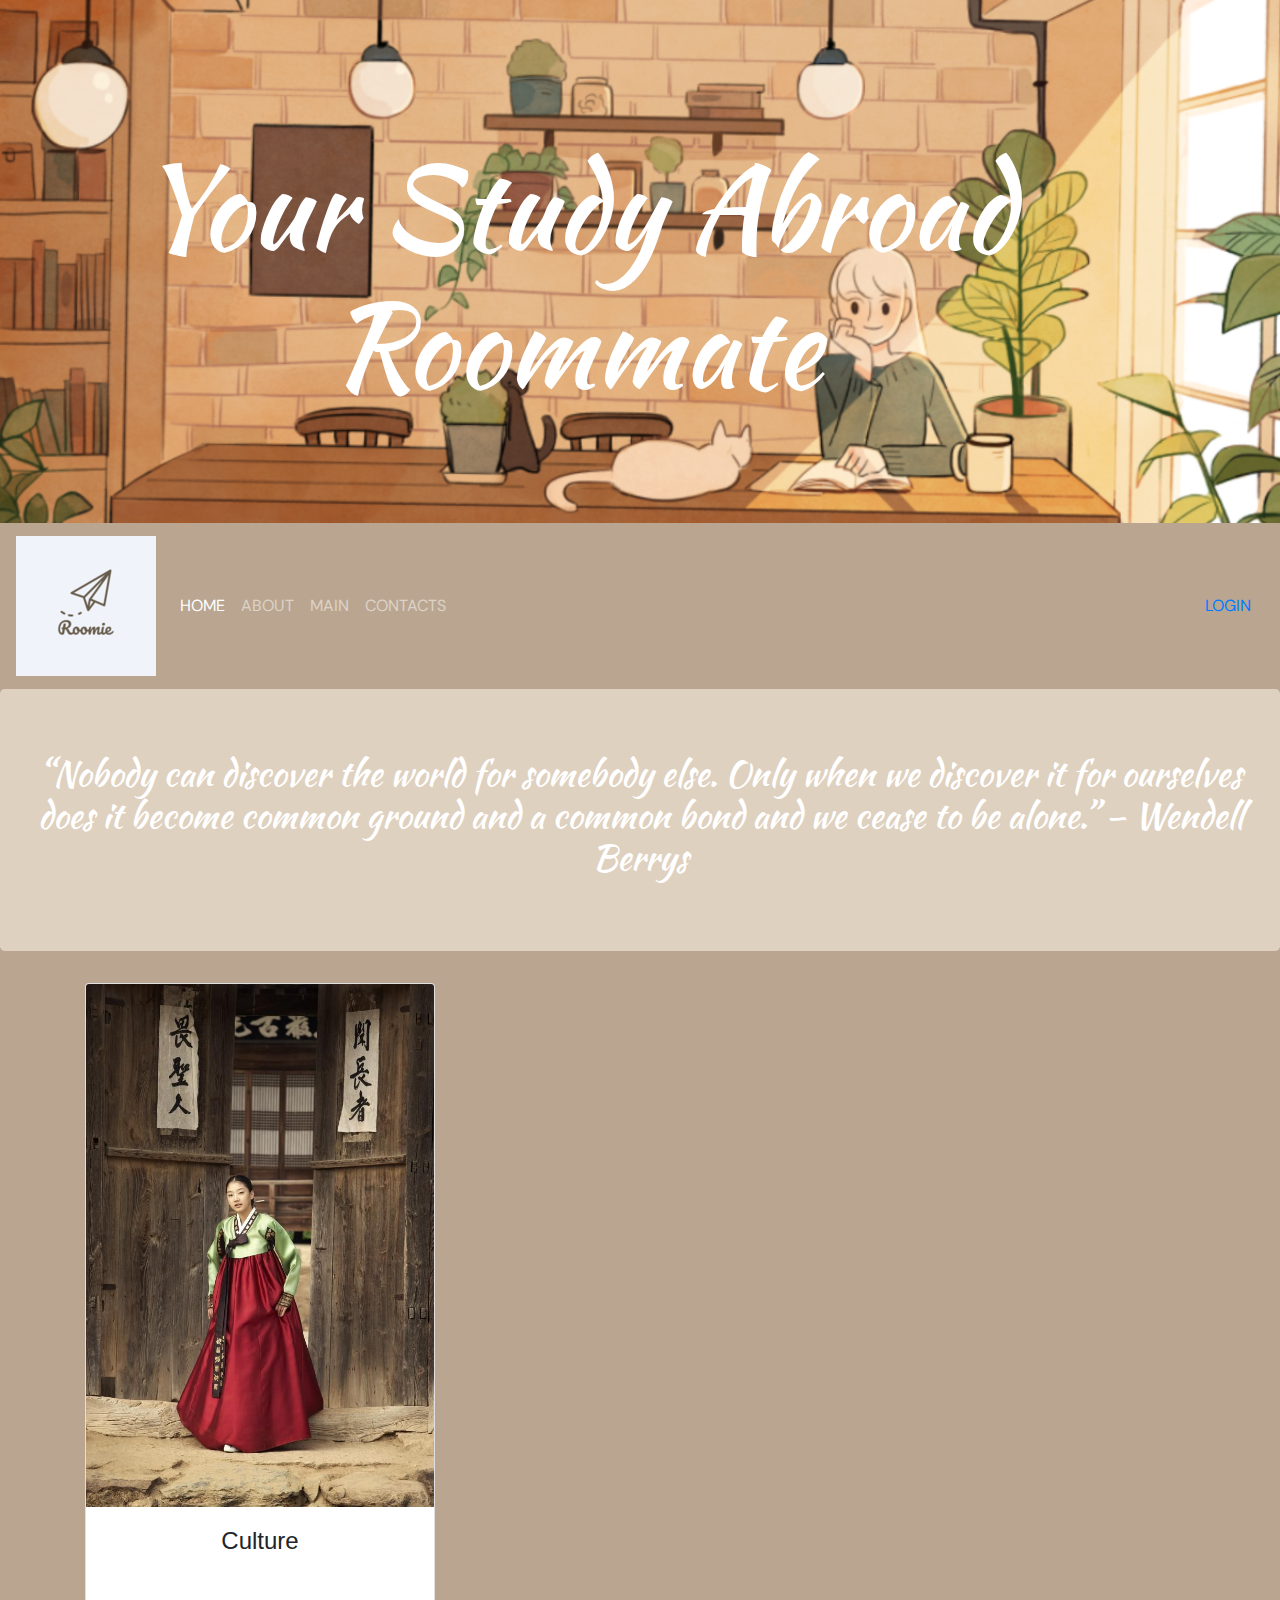
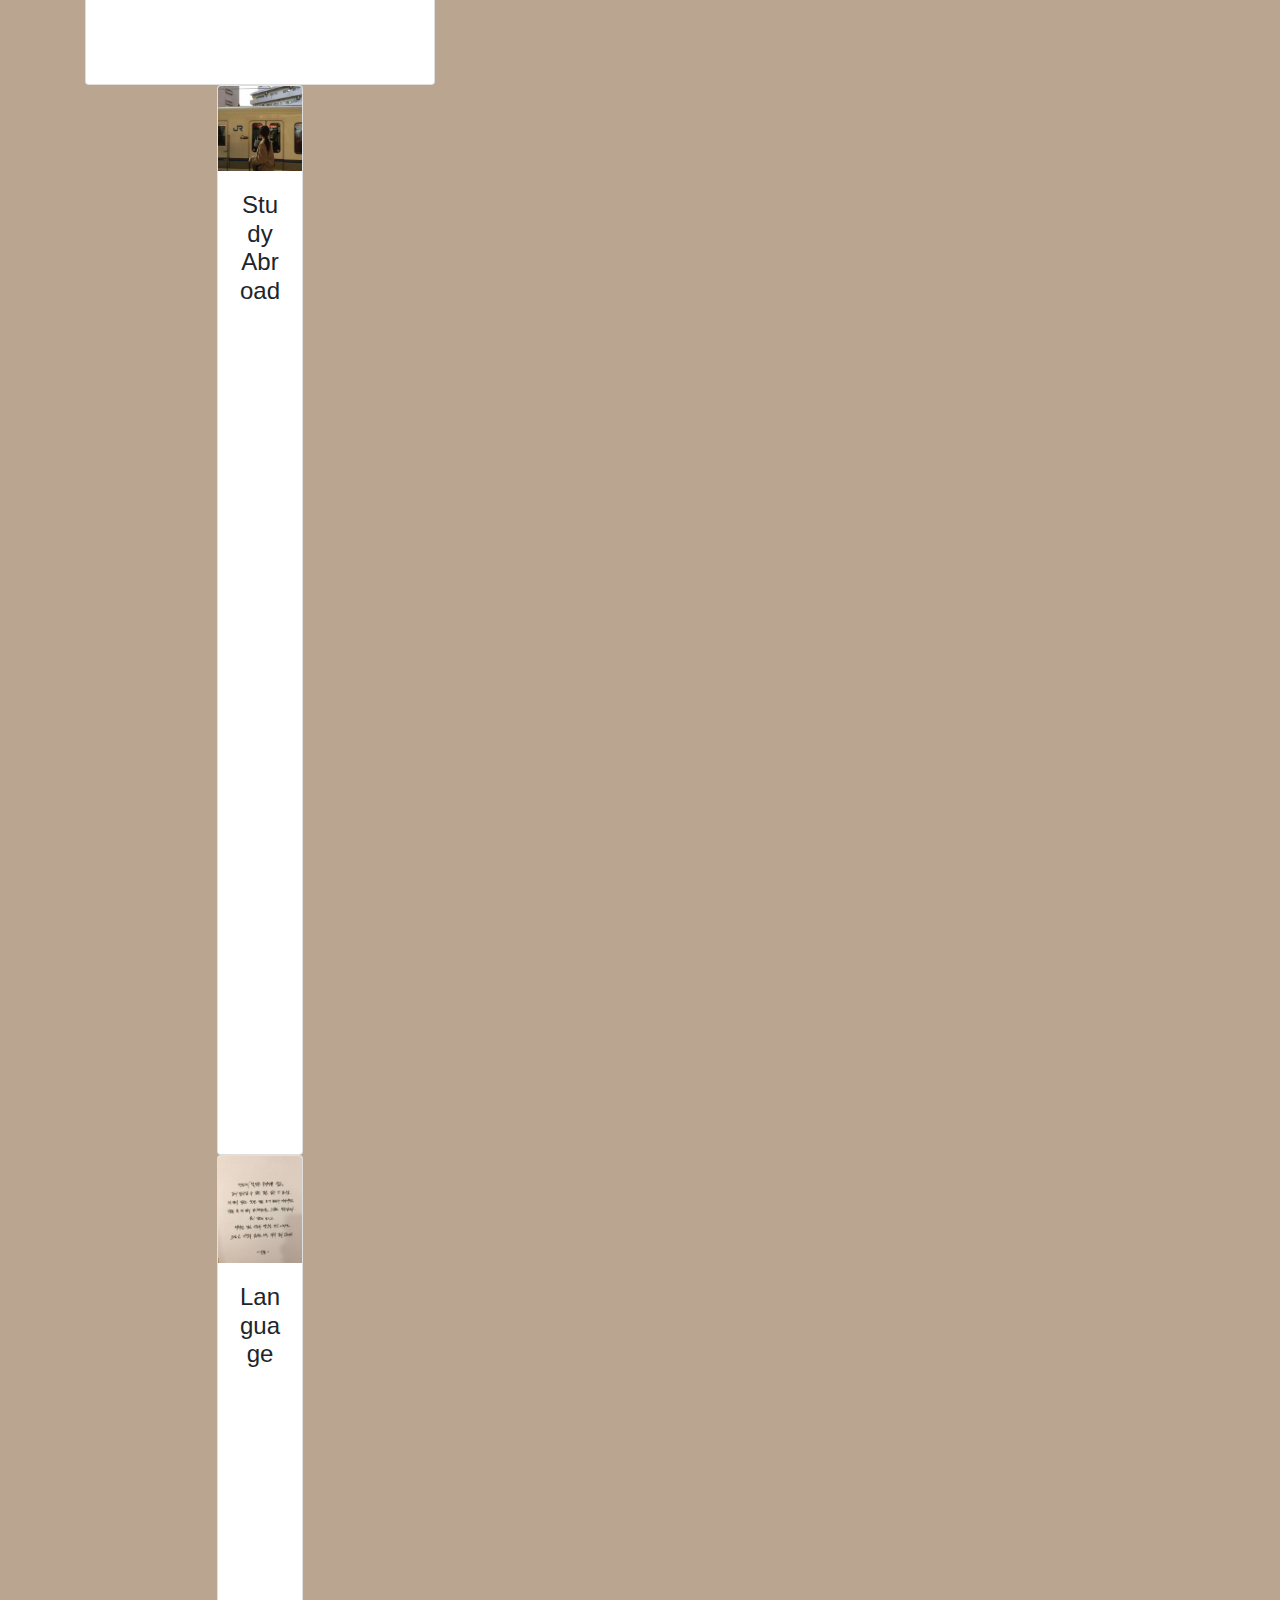
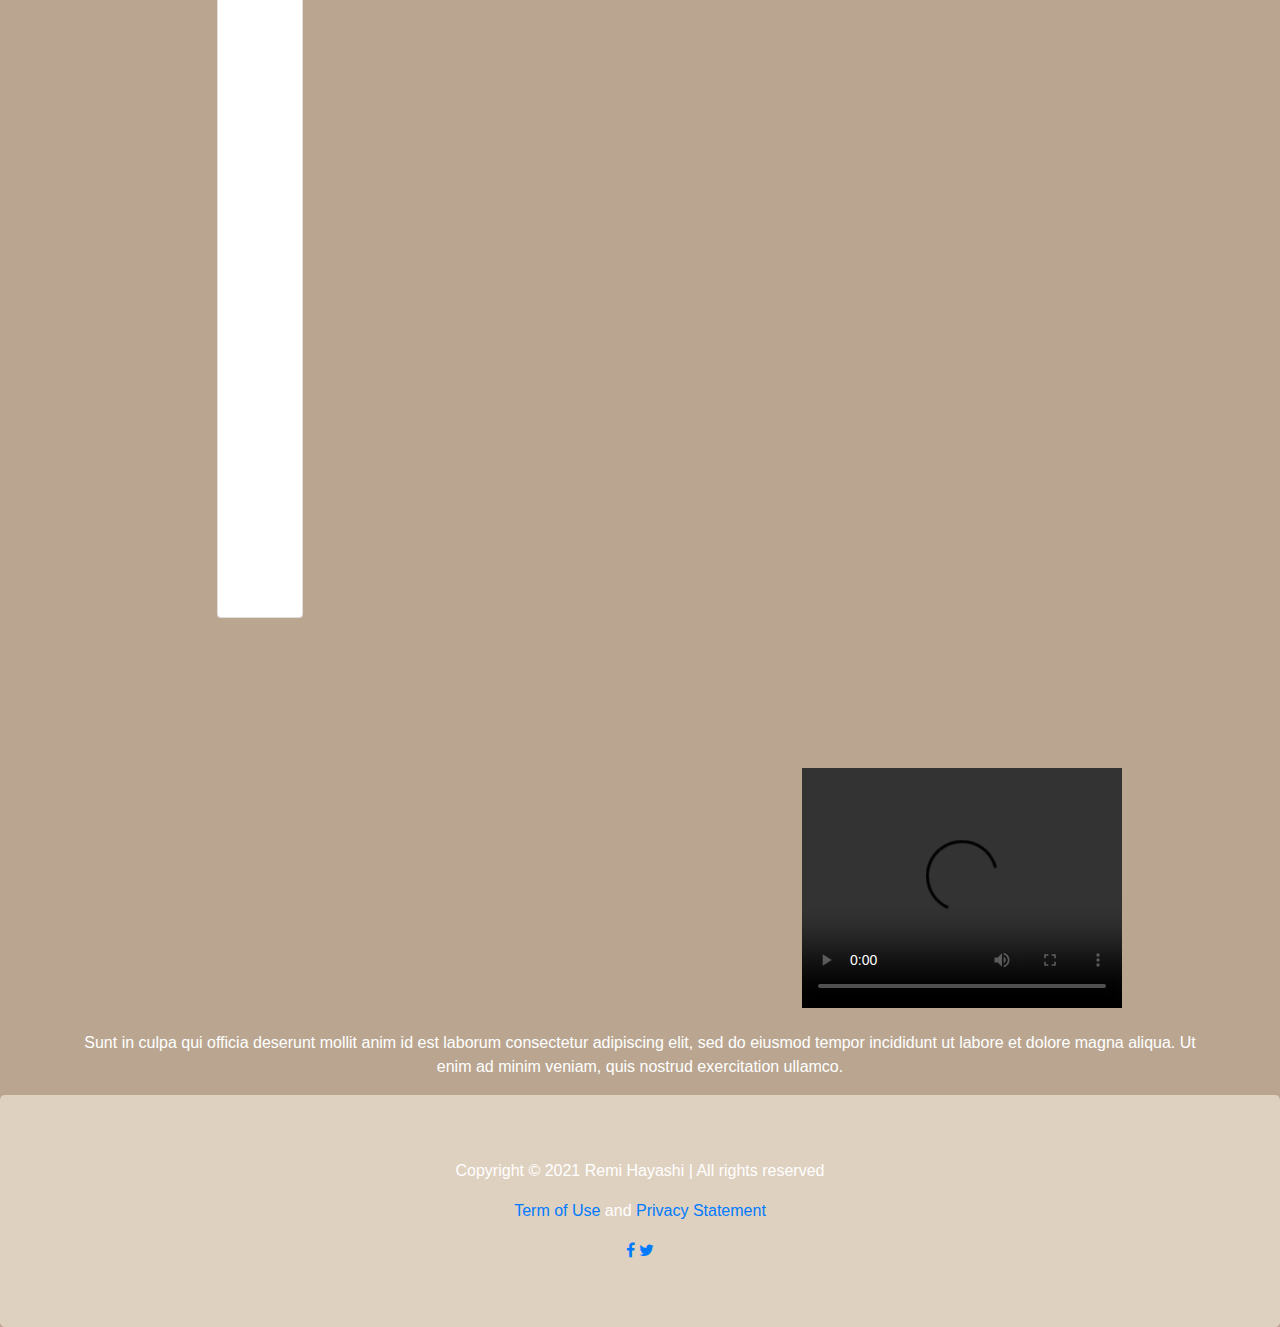
==== index.html @ 4bfc78d9 "Add files via upload" ====
<!-- DEVELOPER: Remi Hayashi, IS117-003, Fall 2021 -->

<!DOCTYPE html>
<html lang="en">
<head>
    <title>Your Study Abroad Roommate</title>
    <meta charset="utf-8">
    <meta name="viewport" content="width=device-width, initial-scale=1">
    <link rel="stylesheet" href="https://maxcdn.bootstrapcdn.com/bootstrap/4.5.2/css/bootstrap.min.css">
    <script src="https://ajax.googleapis.com/ajax/libs/jquery/3.5.1/jquery.min.js"></script>
    <script src="https://cdnjs.cloudflare.com/ajax/libs/popper.js/1.16.0/umd/popper.min.js"></script>
    <script src="https://maxcdn.bootstrapcdn.com/bootstrap/4.5.2/js/bootstrap.min.js"></script>
    <link rel = "stylesheet" href="styles/main.css"
    <link rel="preconnect" href="https://fonts.googleapis.com">
    <link rel="preconnect" href="https://fonts.gstatic.com" crossorigin>
    <link href="https://fonts.googleapis.com/css2?family=DM+Sans&family=Kaushan+Script&display=swap" rel="stylesheet">
    <link rel="stylesheet" href="https://cdnjs.cloudflare.com/ajax/libs/font-awesome/4.7.0/css/font-awesome.min.css">
</head>


<body>
    <center>
  <div class = "title-image">
  <img src = "images/korea.png" alt = "study">
  <div class = "text-image">
    <h1>Your Study Abroad Roommate</h1>
  </div>



<nav class="navbar navbar-expand-sm bg-transparent navbar-dark">
  <a class="navbar-brand" href="index.html"><img src = "images/logo.png" alt = "Logo"></a>
  <button class="navbar-toggler" type="button" data-toggle="collapse" data-target="#collapsibleNavbar">
    <span class="navbar-toggler-icon"></span>
  </button>

  <div class="collapse navbar-collapse" id="collapsibleNavbar">
    <ul class="navbar-nav">
      <li class="nav-item active">
        <a class="nav-link" href= "index.html"> Home</a></a>

      </li>
      <li class="nav-item">
        <a class="nav-link" href = "pages/about_page.html"> About</a></a>
      </li>
      <li class="nav-item">
        <a class="nav-link" href = "pages/main_page.html"> Main</a></a>
      </li>
      <li class="nav-item">
      <a class="nav-link" href= "pages/contacts_page.html"> Contacts</a></a>
      </li>
    </ul>
  </div>
    <button class = "btn"><a href = "pages/login_page.html"> LOGIN</a></a></button>


  </div>
</nav>





  <div class="jumbotron">
    <h1>“Nobody can discover the world for somebody else. Only when we discover it for ourselves does it become common ground and a common bond and we cease to be alone.” – Wendell Berrys</h1>
  </div>


<div class = "container">
  <div class = "row">
    <div class = "col-4">
    <div class = "card">
      <img src = "images/hanbok.jpg" alt = "culture pic" class = "card-img-top">
      <div class = "card-body">
        <h4 class = "card-title">Culture </h4>
        <p class = "card-text navbar-dark">Lorem ipsum dolor sit amet, consectetur adipiscing elit, sed do eiusmod tempor incididunt ut labore et dolore magna aliqua. Eu sem integer vitae justo eget magna. </p>

    </div>
  </div>
    <div class = "col-4">
      <div class = "card">
        <img src = "images/studyabroad.jpg" alt = "study abroad" class = "card-img-top">
        <div class = "card-body">
          <h4 class = "card-title">Study Abroad </h4>
          <p class = "card-text navbar-dark">Lorem ipsum dolor sit amet, consectetur adipiscing elit, sed do eiusmod tempor incididunt ut labore et dolore magna aliqua. Eu sem integer vitae justo eget magna. </p>

      </div>
    </div>
    </div>
    <div class = "col-4">
      <div class = "card">
        <img src = "images/lang.jpg" alt = "language" class = "card-img-top">
        <div class = "card-body">
          <h4 class = "card-title">Language </h4>
          <p class = "card-text navbar-dark">Lorem ipsum dolor sit amet, consectetur adipiscing elit, sed do eiusmod tempor incididunt ut labore et dolore magna aliqua. Eu sem integer vitae justo eget magna. </p>

      </div>
    </div>
    </div>
</div>


<div class="container" style="margin-top:30px">
  <div class="row">

    <div>
      <video class = "center" src = "video/playlist.mp4" width="640" height="360"></video>
      <video width="320" height="240" controls>
  <source src="video/playlist.mp4" type="video/mp4">

</video>


          <p>
          </p>

      <p>Sunt in culpa qui officia deserunt mollit anim id est laborum consectetur adipiscing elit, sed do eiusmod tempor incididunt ut labore et dolore magna aliqua. Ut enim ad minim veniam, quis nostrud exercitation ullamco.</p>
    </div>
  </div>
</div>
</center>
  <div class="jumbotron" style ="margin-bottom:0">
    <p>Copyright &copy; 2021 Remi Hayashi | All rights reserved              </p>
    <p><a href = "">Term of Use</a> and <a href = "">Privacy Statement</a></p>

    <a href="https://www.facebook.com/" class="fa fa-facebook" ></a>
    <a href="https://twitter.com/?lang=en" class="fa fa-twitter"></a>
  </div>


</body>
</html>
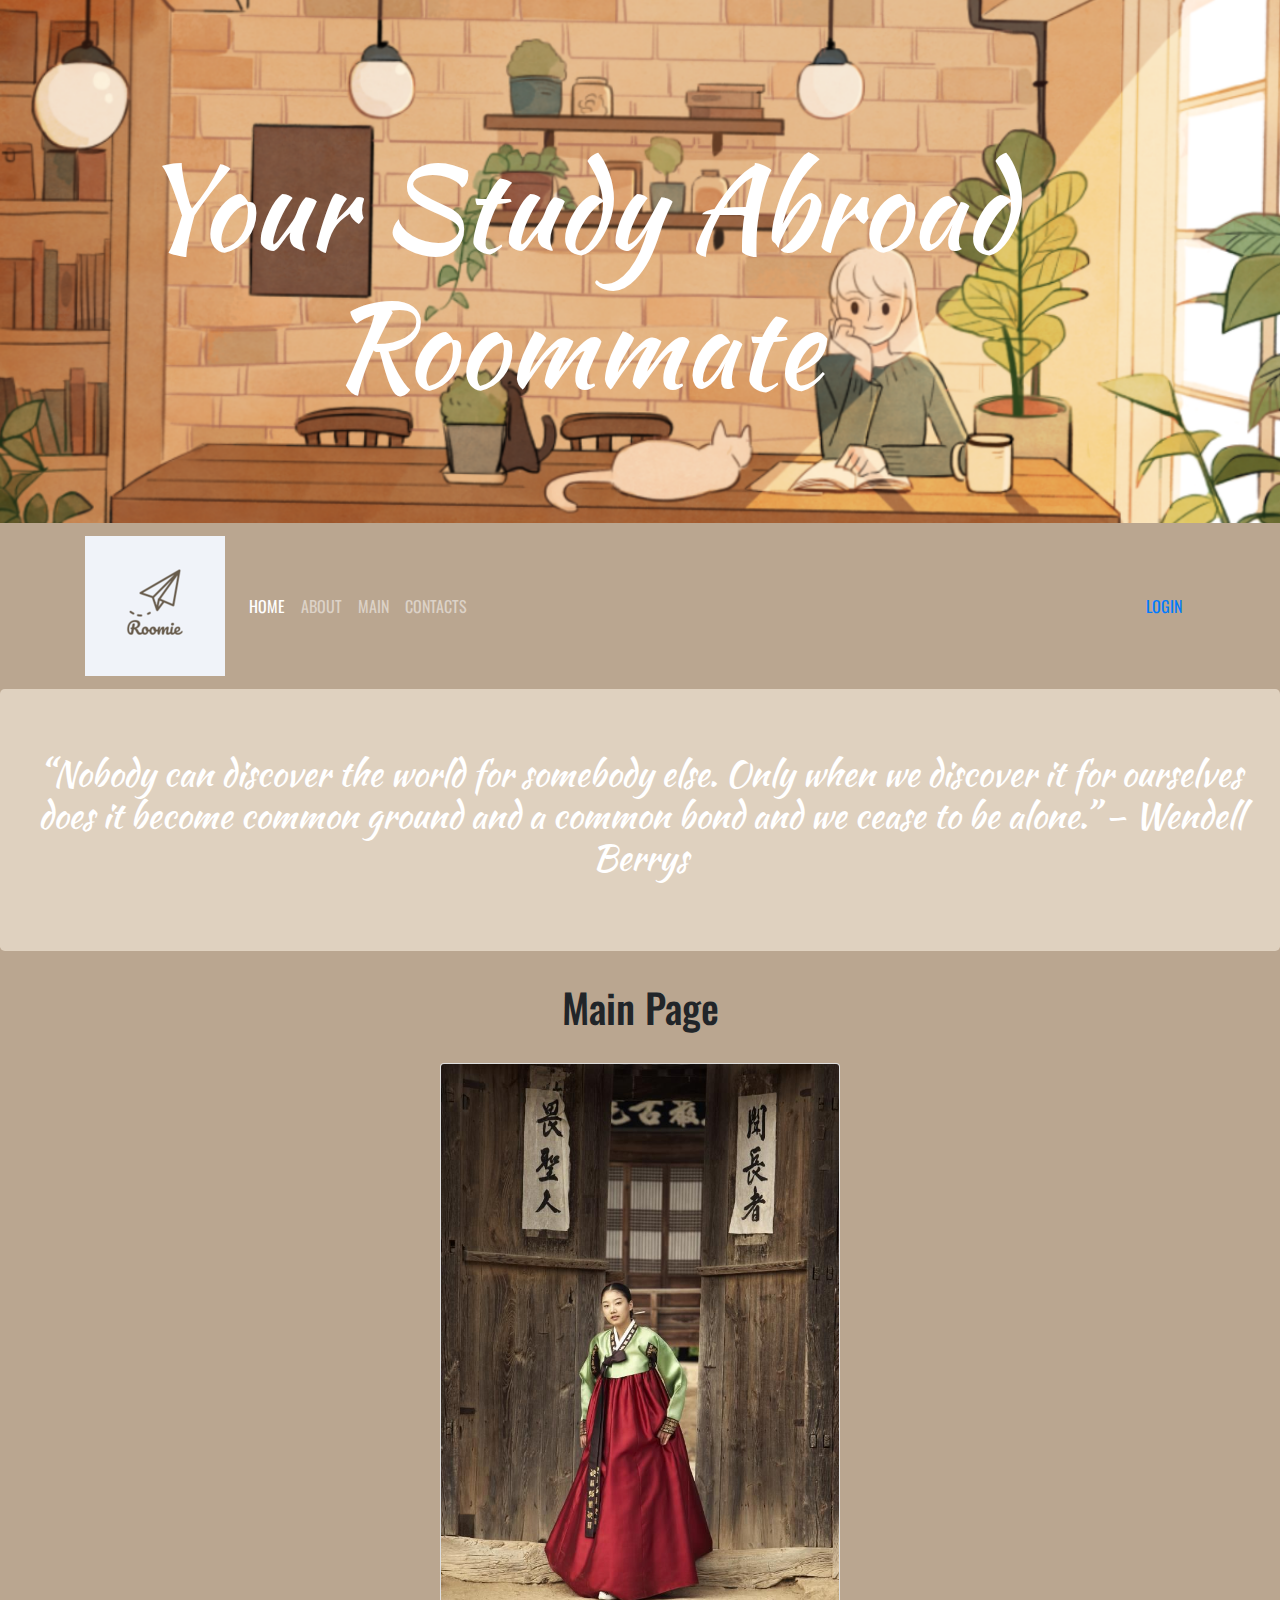
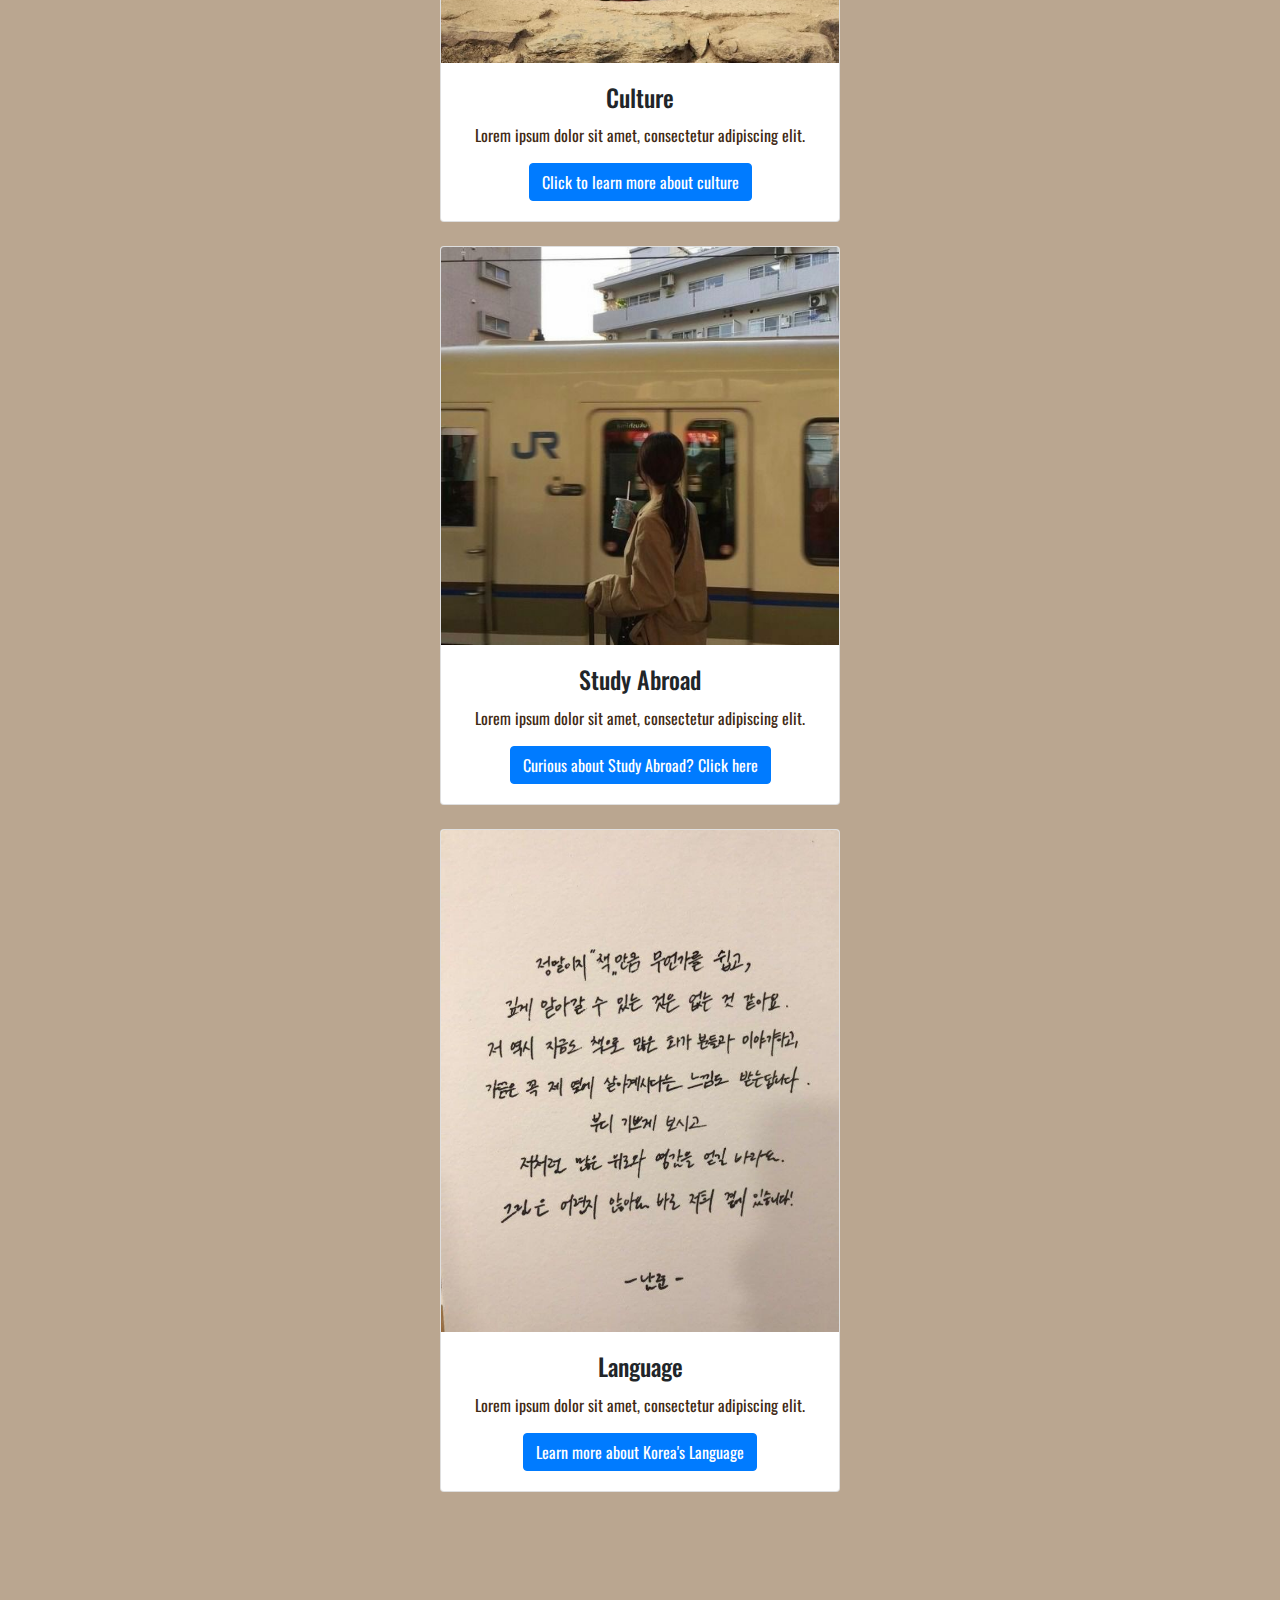
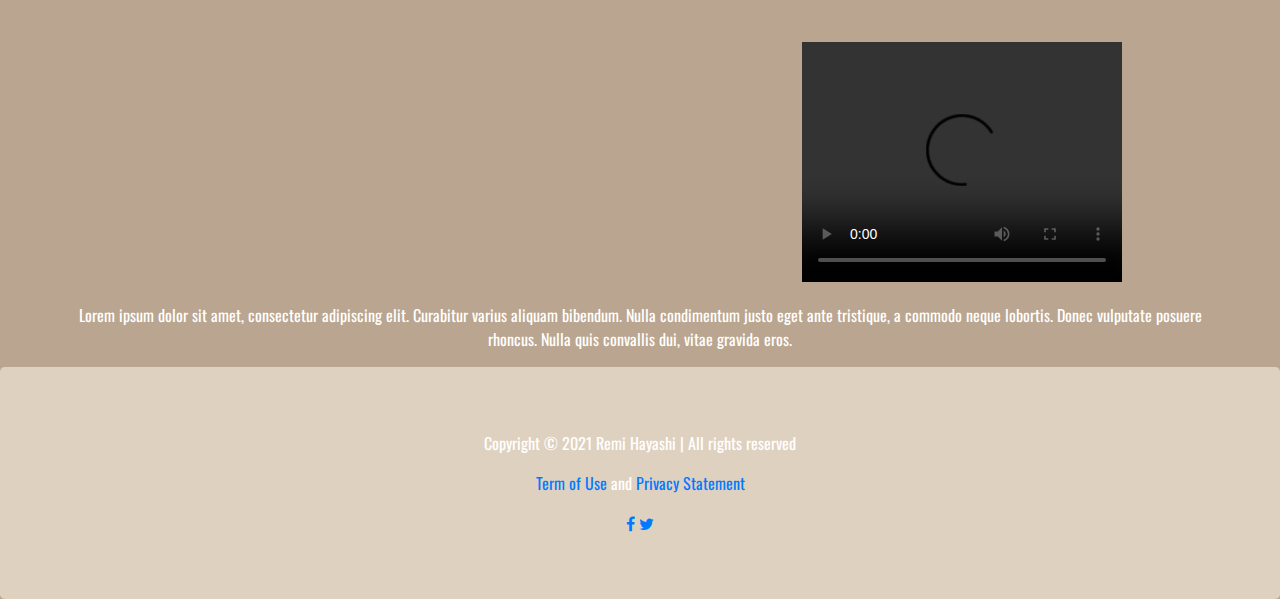
==== commit 67a98744: "Add files via upload" ====
--- a/index.html
+++ b/index.html
@@ -1,7 +1,6 @@
 <!-- DEVELOPER: Remi Hayashi, IS117-003, Fall 2021 -->
-
 <!DOCTYPE html>
-<html lang="en">
+<html>
 <head>
     <title>Your Study Abroad Roommate</title>
     <meta charset="utf-8">
@@ -10,9 +9,11 @@
     <script src="https://ajax.googleapis.com/ajax/libs/jquery/3.5.1/jquery.min.js"></script>
     <script src="https://cdnjs.cloudflare.com/ajax/libs/popper.js/1.16.0/umd/popper.min.js"></script>
     <script src="https://maxcdn.bootstrapcdn.com/bootstrap/4.5.2/js/bootstrap.min.js"></script>
-    <link rel = "stylesheet" href="styles/main.css"
+
+    <link rel = "stylesheet" href="styles/main.css">
     <link rel="preconnect" href="https://fonts.googleapis.com">
     <link rel="preconnect" href="https://fonts.gstatic.com" crossorigin>
+    <link href="https://fonts.googleapis.com/css2?family=Oswald:wght@200&display=swap" rel="stylesheet">
     <link href="https://fonts.googleapis.com/css2?family=DM+Sans&family=Kaushan+Script&display=swap" rel="stylesheet">
     <link rel="stylesheet" href="https://cdnjs.cloudflare.com/ajax/libs/font-awesome/4.7.0/css/font-awesome.min.css">
 </head>
@@ -29,6 +30,7 @@
 
 
 <nav class="navbar navbar-expand-sm bg-transparent navbar-dark">
+  <div class = "container">
   <a class="navbar-brand" href="index.html"><img src = "images/logo.png" alt = "Logo"></a>
   <button class="navbar-toggler" type="button" data-toggle="collapse" data-target="#collapsibleNavbar">
     <span class="navbar-toggler-icon"></span>
@@ -41,19 +43,19 @@
 
       </li>
       <li class="nav-item">
-        <a class="nav-link" href = "pages/about_page.html"> About</a></a>
+        <a class="nav-link" href = "about_page.html"> About</a></a>
       </li>
       <li class="nav-item">
-        <a class="nav-link" href = "pages/main_page.html"> Main</a></a>
+        <a class="nav-link" href = "main_page.html"> Main</a></a>
       </li>
       <li class="nav-item">
-      <a class="nav-link" href= "pages/contacts_page.html"> Contacts</a></a>
+      <a class="nav-link" href= "contact_page.html"> Contacts</a></a>
       </li>
     </ul>
   </div>
-    <button class = "btn"><a href = "pages/login_page.html"> LOGIN</a></a></button>
+    <button class = "btn"><a href = "login_page.html"> LOGIN</a></a></button>
 
-
+</div>
   </div>
 </nav>
 
@@ -64,39 +66,41 @@
   <div class="jumbotron">
     <h1>“Nobody can discover the world for somebody else. Only when we discover it for ourselves does it become common ground and a common bond and we cease to be alone.” – Wendell Berrys</h1>
   </div>
+<div class = "colorchange">
+  <h1> Main Page </h1><br>
+  <div class="container">
+    <div class="card" style="width:400px">
+      <img class="card-img-top" src="images/hanbok.jpg" alt="culture" style="width:100%">
+      <div class="card-body">
+        <h4 class="card-title">Culture</h4>
+        <p class="card-text">Lorem ipsum dolor sit amet, consectetur adipiscing elit.</p>
+        <a href="pages/culture.html" class="btn btn-primary">Click to learn more about culture</a>
+      </div>
+    </div>
+    <br>
 
 
-<div class = "container">
-  <div class = "row">
-    <div class = "col-4">
-    <div class = "card">
-      <img src = "images/hanbok.jpg" alt = "culture pic" class = "card-img-top">
-      <div class = "card-body">
-        <h4 class = "card-title">Culture </h4>
-        <p class = "card-text navbar-dark">Lorem ipsum dolor sit amet, consectetur adipiscing elit, sed do eiusmod tempor incididunt ut labore et dolore magna aliqua. Eu sem integer vitae justo eget magna. </p>
-
+    <div class="card" style="width:400px">
+        <img class="card-img-top" src="images/studyabroad.jpg" alt="studyabroad" style="width:100%">
+      <div class="card-body">
+        <h4 class="card-title">Study Abroad</h4>
+        <p class="card-text">Lorem ipsum dolor sit amet, consectetur adipiscing elit.</p>
+        <a href="pages/studyabroad.html" class="btn btn-primary">Curious about Study Abroad? Click here</a>
+      </div>
     </div>
   </div>
-    <div class = "col-4">
-      <div class = "card">
-        <img src = "images/studyabroad.jpg" alt = "study abroad" class = "card-img-top">
-        <div class = "card-body">
-          <h4 class = "card-title">Study Abroad </h4>
-          <p class = "card-text navbar-dark">Lorem ipsum dolor sit amet, consectetur adipiscing elit, sed do eiusmod tempor incididunt ut labore et dolore magna aliqua. Eu sem integer vitae justo eget magna. </p>
 
-      </div>
-    </div>
-    </div>
-    <div class = "col-4">
-      <div class = "card">
-        <img src = "images/lang.jpg" alt = "language" class = "card-img-top">
-        <div class = "card-body">
-          <h4 class = "card-title">Language </h4>
-          <p class = "card-text navbar-dark">Lorem ipsum dolor sit amet, consectetur adipiscing elit, sed do eiusmod tempor incididunt ut labore et dolore magna aliqua. Eu sem integer vitae justo eget magna. </p>
+<br>
 
-      </div>
-    </div>
-    </div>
+<div class="card" style="width:400px">
+    <img class="card-img-top" src="images/lang.jpg" alt="language" style="width:100%">
+  <div class="card-body">
+    <h4 class="card-title">Language</h4>
+    <p class="card-text"> Lorem ipsum dolor sit amet, consectetur adipiscing elit.</p>
+    <a href="pages/language.html" class="btn btn-primary">Learn more about Korea's Language</a>
+  </div>
+</div>
+</div>
 </div>
 
 
@@ -114,7 +118,7 @@
           <p>
           </p>
 
-      <p>Sunt in culpa qui officia deserunt mollit anim id est laborum consectetur adipiscing elit, sed do eiusmod tempor incididunt ut labore et dolore magna aliqua. Ut enim ad minim veniam, quis nostrud exercitation ullamco.</p>
+      <p>Lorem ipsum dolor sit amet, consectetur adipiscing elit. Curabitur varius aliquam bibendum. Nulla condimentum justo eget ante tristique, a commodo neque lobortis. Donec vulputate posuere rhoncus. Nulla quis convallis dui, vitae gravida eros.</p>
     </div>
   </div>
 </div>
--- a/styles/main.css
+++ b/styles/main.css
@@ -0,0 +1,91 @@
+/* DEVELOPER: Remi Hayashi, IS117-003, Fall 2021 */
+
+*{
+  padding:0;
+  margin:0;
+font-family: 'Oswald', sans-serif;
+
+
+}
+
+.fakeimg {
+  height: 200px;
+  background: #aaa;
+}
+
+
+body{
+  width:100%
+  height:auto;
+  background-color: #baa690;
+  text-align: center;
+
+
+}
+
+.text-image h1{
+  font-family: 'Kaushan Script', cursive;
+  style:bold;
+}
+
+
+.navbar-toggler{
+  background-color: #a89276;
+}
+
+.navbar {
+  background-color: #a89276;
+  font-family: 'DM Sans', sans-serif;
+  text-transform: uppercase;
+}
+
+
+.navbar-brand{
+  color:brown;
+
+}
+
+p{
+  color:white;
+}
+
+.navbar-brand img{
+  height:10%;
+  width:10%;
+}
+/*header image part*/
+.title-image img{
+  width:100%;
+
+}
+.text-image{
+  width:90%;
+  position:absolute;
+  margin-top: -30%;
+
+}
+/*Your study abroad roommate title*/
+.text-image h1{
+  text-align:center;
+  color:white;
+  font-size:9vw
+  /*font-famly:*/
+}
+
+.jumbotron {
+  background-color: #dfd1bf;
+  color: #fff;
+  text-decoration: none;
+
+}
+
+.jumbotron h1{
+  font-family: 'Kaushan Script', cursive;
+  style:bold;
+  font-size:35px;
+
+}
+
+.colorchange p{
+  color:#422a14;
+}
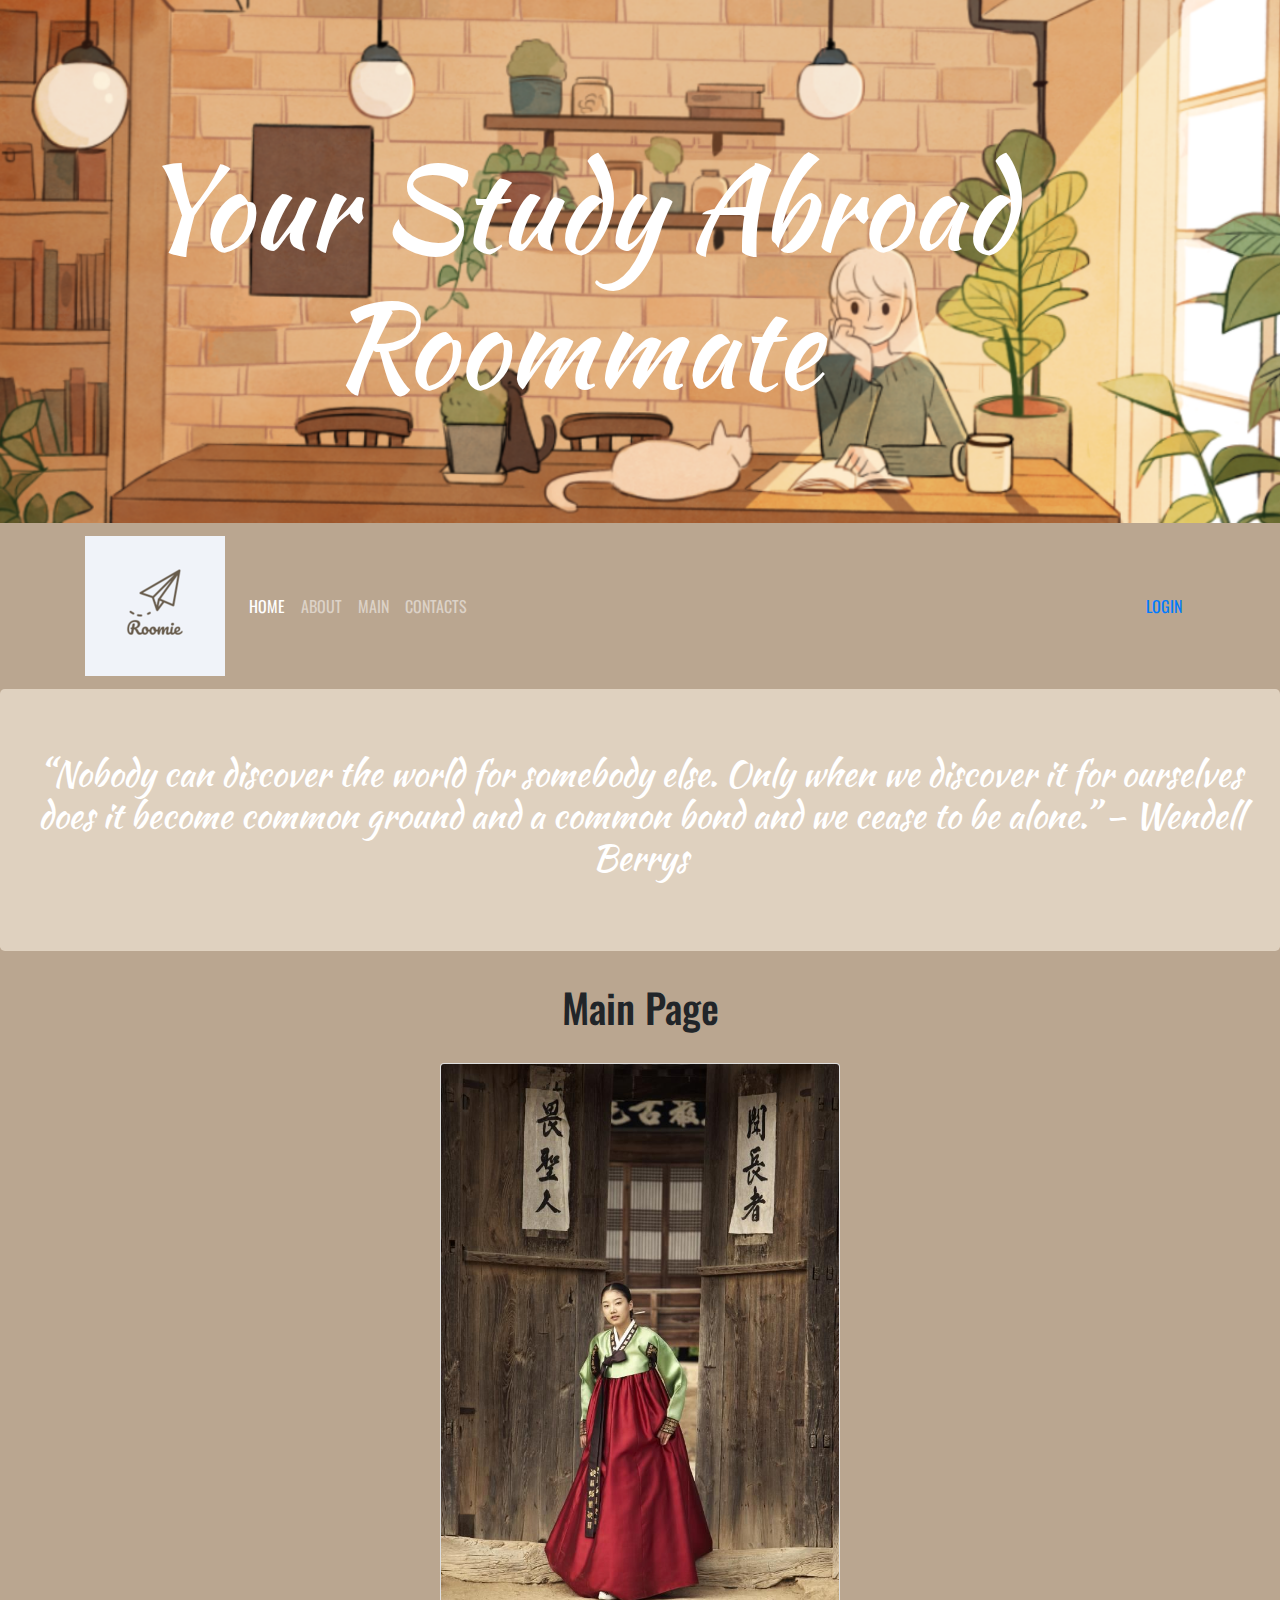
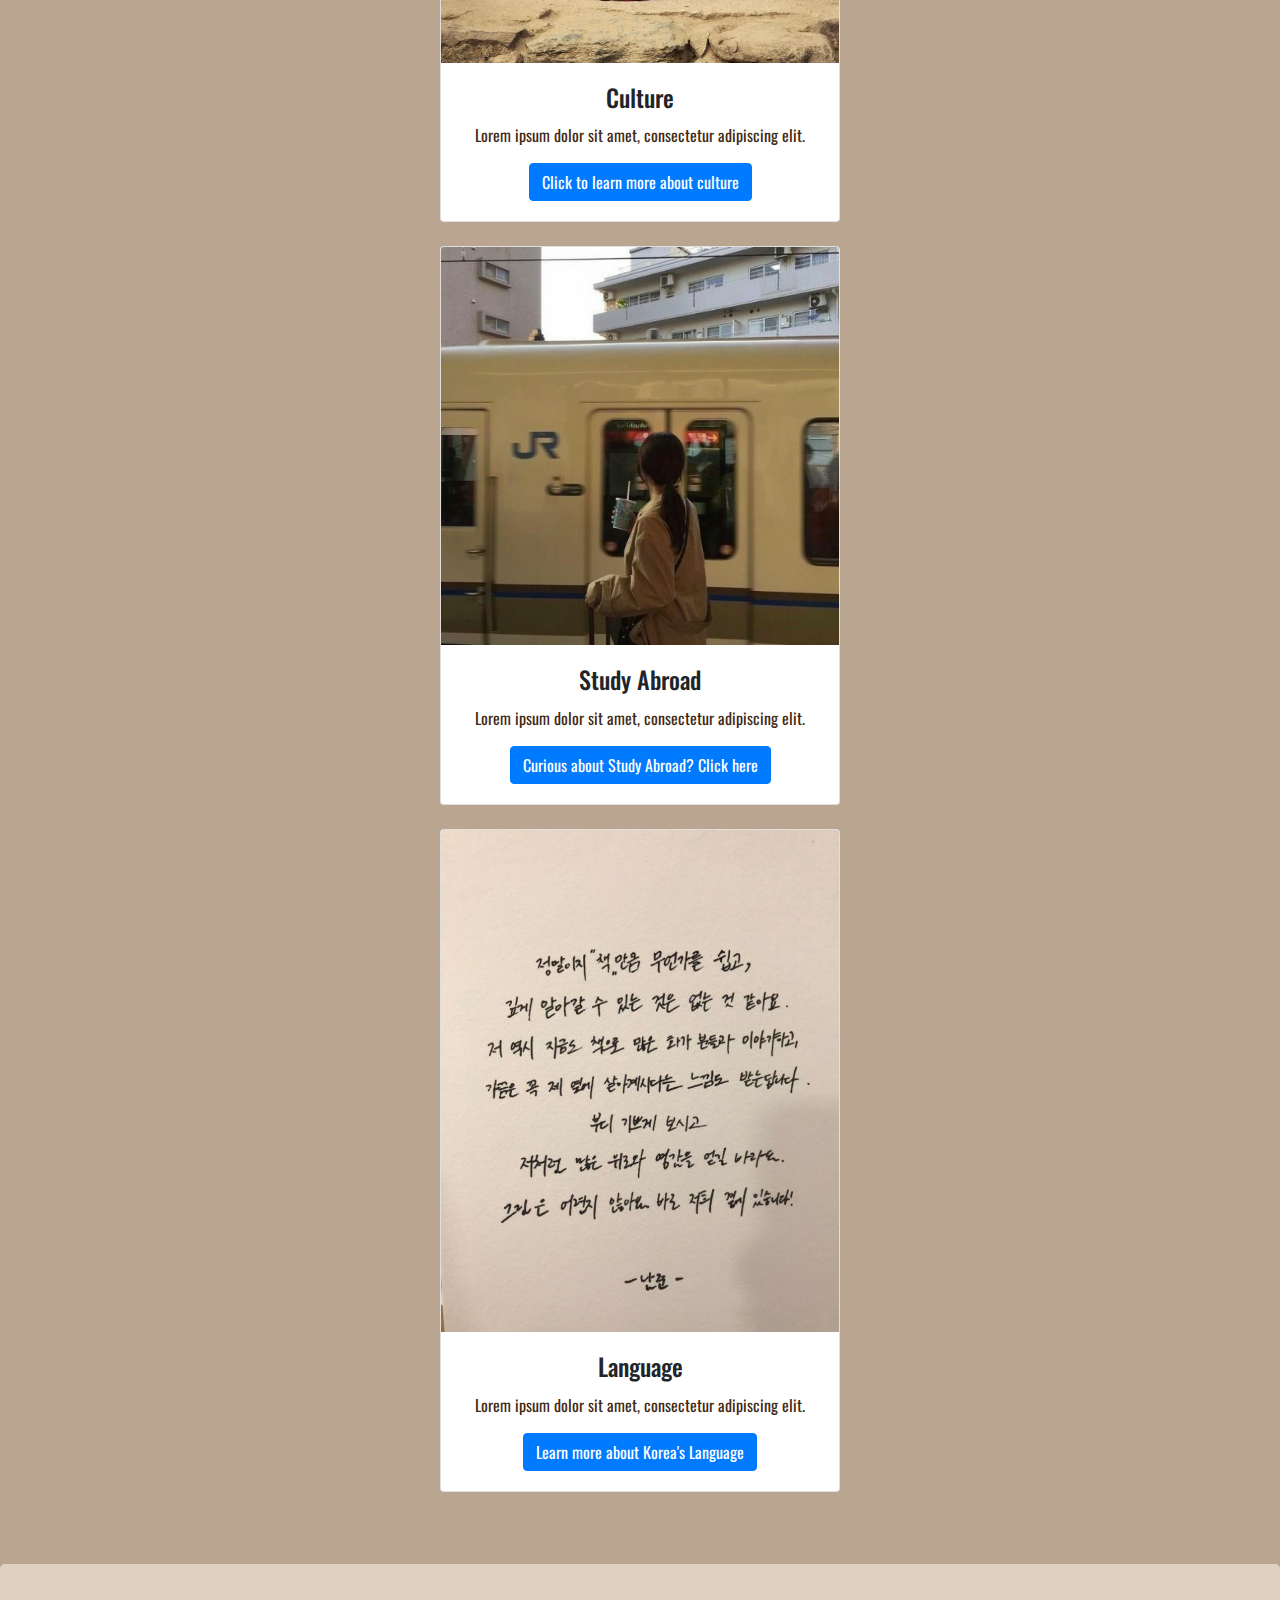
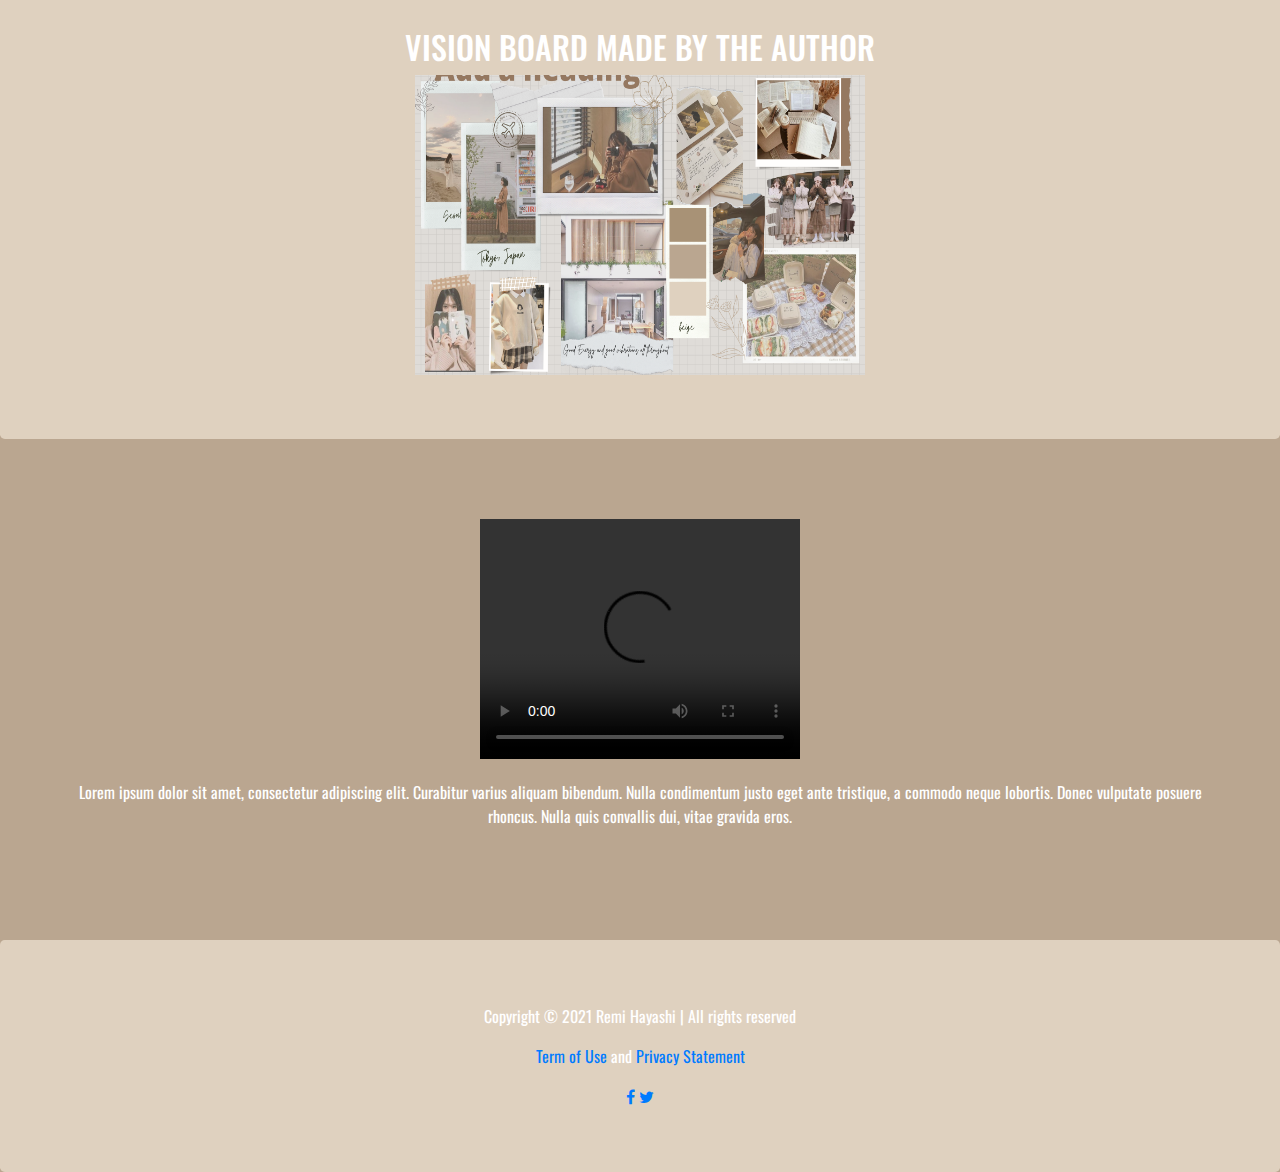
==== commit 2418996c: "Add files via upload" ====
--- a/index.html
+++ b/index.html
@@ -74,7 +74,7 @@
       <div class="card-body">
         <h4 class="card-title">Culture</h4>
         <p class="card-text">Lorem ipsum dolor sit amet, consectetur adipiscing elit.</p>
-        <a href="pages/culture.html" class="btn btn-primary">Click to learn more about culture</a>
+        <a href="culture.html" class="btn btn-primary">Click to learn more about culture</a>
       </div>
     </div>
     <br>
@@ -85,7 +85,7 @@
       <div class="card-body">
         <h4 class="card-title">Study Abroad</h4>
         <p class="card-text">Lorem ipsum dolor sit amet, consectetur adipiscing elit.</p>
-        <a href="pages/studyabroad.html" class="btn btn-primary">Curious about Study Abroad? Click here</a>
+        <a href="studyabroad.html" class="btn btn-primary">Curious about Study Abroad? Click here</a>
       </div>
     </div>
   </div>
@@ -97,18 +97,24 @@
   <div class="card-body">
     <h4 class="card-title">Language</h4>
     <p class="card-text"> Lorem ipsum dolor sit amet, consectetur adipiscing elit.</p>
-    <a href="pages/language.html" class="btn btn-primary">Learn more about Korea's Language</a>
+    <a href="language.html" class="btn btn-primary">Learn more about Korea's Language</a>
   </div>
+</div><br><br><br>
 </div>
 </div>
+
+<div class="jumbotron">
+  <h2> Vision Board made by the Author</h2>
+  <img src = "images/vision.png" alt="vision board" width="450" height="300">
 </div>
 
 
 <div class="container" style="margin-top:30px">
   <div class="row">
 
+<br><br>
     <div>
-      <video class = "center" src = "video/playlist.mp4" width="640" height="360"></video>
+
       <video width="320" height="240" controls>
   <source src="video/playlist.mp4" type="video/mp4">
 
@@ -119,7 +125,7 @@
           </p>
 
       <p>Lorem ipsum dolor sit amet, consectetur adipiscing elit. Curabitur varius aliquam bibendum. Nulla condimentum justo eget ante tristique, a commodo neque lobortis. Donec vulputate posuere rhoncus. Nulla quis convallis dui, vitae gravida eros.</p>
-    </div>
+    </div><br><br><br><br>
   </div>
 </div>
 </center>
--- a/styles/main.css
+++ b/styles/main.css
@@ -89,3 +89,33 @@
 .colorchange p{
   color:#422a14;
 }
+
+.whole{
+  background-color: #755E4A
+
+}
+
+.button {
+  background-color: beige;
+  border: none;
+  color: #755E4A;
+  margin: 10px 220px;
+  padding: 15px 32px;
+  text-align: center;
+  text-decoration: none;
+  display: inline-block;
+  font-size: 16px;
+
+  cursor: pointer;
+
+}
+
+.form-label{
+  color:white;
+}
+
+h2{
+  color:white;
+  text-transform: uppercase;
+
+}
